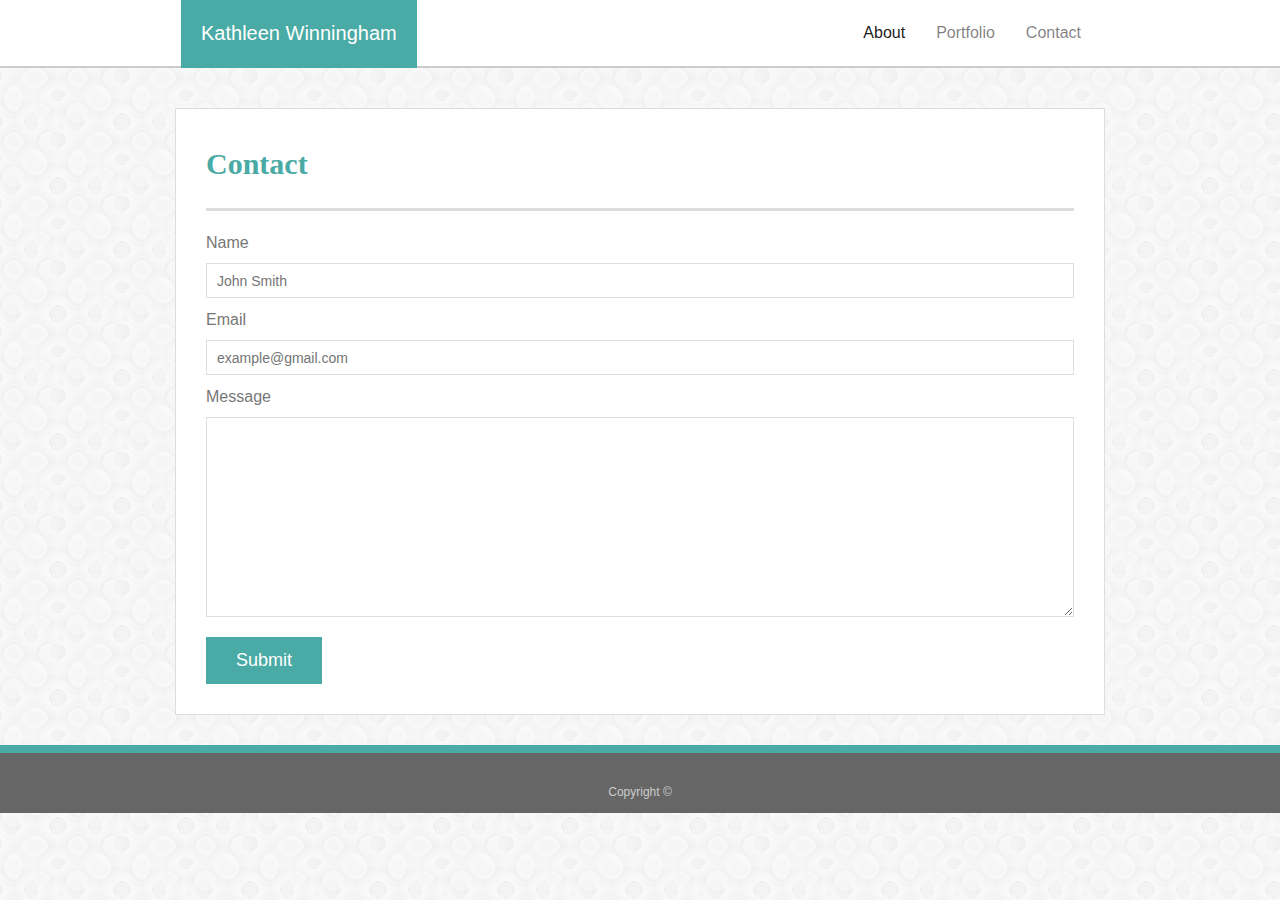
==== contact.html @ 1c1b0aa5 "fixed files" ====
<!doctype html>
<html lang="en-us">

<head>
    <meta charset="UTF-8">
    <meta name="viewport" content="width=device-width, initial-scale=1.0">
    <link rel="stylesheet" href="https://maxcdn.bootstrapcdn.com/bootstrap/4.0.0/css/bootstrap.min.css">
    <link rel="stylesheet" type="text/css" href="assets/style.css">

  <title>Contact | Kathleen Winningham</title>

</head>

<body>

    <!-- Header -->

    <div class="container-2">
        <div class="container">
        <nav class="navbar navbar-expand-xl navbar-light" style="background-color: #ffffff" ;>
          <div id="container">
            <a class="navbar-brand" style="color: #ffffff" href="index.html">Kathleen Winningham</a>
          </div>
    
          <button class="navbar-toggler" type="button" data-toggle="collapse" data-target="#navbarTogglerDemo02"
            aria-controls="navbarTogglerDemo02" aria-expanded="false" aria-label="Toggle navigation">
            <span class="navbar-toggler-icon"></span>
          </button>
    
          <div class="collapse navbar-collapse" id="navbarTogglerDemo02">
            <ul class="navbar-nav ml-auto mt-2 mt-lg-0">
              <li class="nav-item active">
                <a class="nav-link" href="index.html">About <span class="sr-only">(current)</span></a>
              </li>
              <li class="nav-item">
                <a class="nav-link" href="portfolio.html">Portfolio</a>
              </li>
              <li class="nav-item">
                <a class="nav-link" href="contact.html">Contact</a>
              </li>
            </ul>
            <form class="form-inline my-2 my-lg-0">
            </form>
          </div></div></div>
        </nav>
      </div>
  

  <div id="main-container" class="container">
    <section class="main-section">
      <h1>Contact</h1>

      <form id="contact-form">
        <ul>
          <li type="none">
            <label for="name">Name</label>
            <input type="text" id="name" name="name" placeholder="John Smith" required="required">
          </li>
          <li type="none">
            <label for="email">Email</label>
            <input type="email" id="email" name="email" placeholder="example@gmail.com" required="required">
          </li>
          <li type="none">
            <label for="message">Message</label>
            <textarea id="message" name="message" required="required"></textarea>
          </li>
        </ul>
        <input type="submit">
      </form>

    </section>

  </div>

  <footer>
    <div class="container">
      Copyright &copy;
    </div>
  </footer>
</body>

</html>
---- assets/style.css ----
body {
  font-family: Arial, "Helvetica Neue", Helvetica, sans-serif;
  font-size: 16px;
  line-height: auto;
  color: #777;
  background: url("images/confectionary.png");
}

* {
  box-sizing: border-box;
}

/* general */

.container-2 {
  width: 100%;
  background-color: #fff;
  border-bottom: 2px solid #ccc;
  margin-bottom: 30px;
}

a.navbar-brand {
  width: auto;
  background-color: #4aaaa5;
  color: #ffffff;
  padding: 20px;
  margin: -10px;
  height: auto;
}

#masthead2 {
  position: static; 
  z-index: 99;
  max-width: 960px;
  overflow: auto;
  color: #fff;
  background: #4aaaa5;
  padding: 20px;
  margin-bottom: -2px;
  font-family: Georgia, Times, "Times New Roman", serif;
  font-size: 25px;
  font-weight: 700;
}

.container {
  width: 100%;
  max-width: 960px;
  margin: 0 auto;
  clear: both;

}

h1,
h2,
h3,
p {
  margin-bottom: 20px;
}

p:last-child {
  margin-bottom: 0;
}

h1,
h2,
h3 {
  font-family: Georgia, Times, "Times New Roman", serif;
  font-weight: 700;
  color: #4aaaa5;
}

h1 {
  padding-bottom: 20px;
  font-size: 30px;
  line-height: 49px;
  border-bottom: 3px solid #ddd;
}

h2,
h3 {
  font-size: 22px;
}

/* header */


#masthead {
  position: static;
  z-index: 99;
  width: 100%;
  margin: 30px;
  overflow: auto;
  color: #fff;
  background: #fff;
  border-bottom: 2px solid #ccc;
}

#logo {
  float: left;
  width: auto;
  height: 90px;
  font-family: Georgia, Times, "Times New Roman", serif;
  font-size: 26px;
  font-weight: 700;
  line-height: 90px;
  color: #fff;
  text-align: center;
  text-decoration: none;
  background: #4aaaa5;
  padding: 0px 30px;
}

nav a {
  display: inline-block;
  padding-left: 15px;
  margin-left: 15px;
  line-height: 18px;
  color: #999;
  text-decoration: none;
  border-left: 1px solid #efefef;
}

nav a:first-child {
  border-left: 0 none;
}

/* footer */

footer {
  padding: 30px 0;
  clear: both;
  font-size: 12px;
  color: #fff;
  color: #ccc;
  text-align: center;
  background: #666;
  border-top: 8px solid #4aaaa5;
  height: 50px;
}

h3, h2 {
  padding-bottom: 20px;
  margin-bottom: 15px;
  line-height: 22px;
  border-bottom: 2px solid #eee;
}

/* main */

#main-container {
  padding-top: 10px;
  min-height: calc(100vh - px);
}

.main-section {
  float: left;
  width: 100%;
  max-width: 960px;
  padding: 30px;
  margin: 0 0 30px;
  background: #fff;
  border: 1px solid #ddd;
}
/* index image formatting w/hover */
.card {
  width: 150px;
  position: relative;
  float: left;
  margin: 3px 20px 10px 0px;
}

.card .img-top {
  width: 150px;
  display: none;
  position: absolute;
  top: 0;
  left: 0;
  z-index: 99;
}

.card:hover .img-top {
  display: inline;
}
/* end image formatting */

/* portfolio page */

.work {
  position: relative;
  float: left;
  width: 274px;
  margin: 20px 0 25px;
  overflow: auto;
}

.work:nth-child(even) {
  margin-right: 40px;
}

.work img {
  width: 100%;
  border: 0 none;
  opacity: 0.8;
}

.work h3 {
  position: absolute;
  bottom: 20px;
  width: 100%;
  padding: 15px;
  margin-bottom: 0;
  font-weight: 300;
  line-height: 30px;
  color: #fff;
  text-align: center;
  background: #4aaaa5;
  border-bottom: 0;
}

.auth-image {
  float: left;
  width: 200px;
  height: auto;
  margin-top: 10px;
  margin-right: 25px;
}

/* contact page */

#contact-form ul {
  margin-bottom: 20px;
  margin-left: -40px;
}

#contact-form li {
  margin-bottom: 10px;
}

label,
input[type=text],
input[type=email],
textarea {
  display: block;
  width: 100%;
}

input[type=text],
input[type=email],
textarea {
  height: 35px;
  padding: 0 10px;
  font-size: 14px;
  border: 1px solid #ddd;
}

textarea {
  height: 200px;
}

input[type=submit] {
  padding: 10px 30px;
  font-size: 18px;
  color: #fff;
  cursor: pointer;
  background: #4aaaa5;
  border: 0 none;
}

@media screen and (max-width: 980px) {
  body {
      background-color: lightgreen;
  }
}

@media screen and (max-width: 768px) {
  body {
      background-color: lightgreen;
  }
}

@media screen and (max-width: 640px) {
  body {
      object-position: static;
  }
}
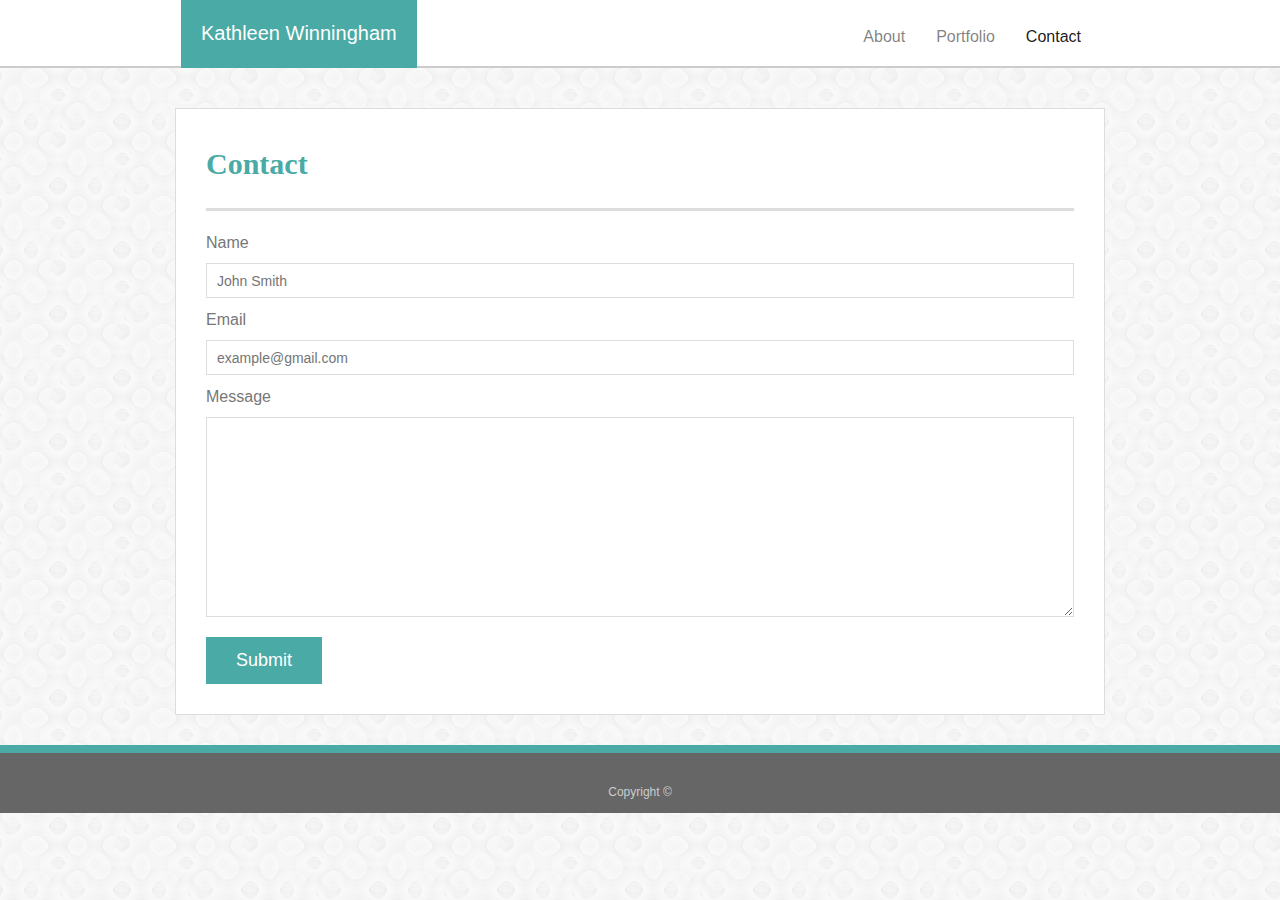
==== commit 46a4a671: "updated files" ====
--- a/contact.html
+++ b/contact.html
@@ -28,14 +28,14 @@
           </button>
     
           <div class="collapse navbar-collapse" id="navbarTogglerDemo02">
-            <ul class="navbar-nav ml-auto mt-2 mt-lg-0">
-              <li class="nav-item active">
+            <ul class="navbar-nav ml-auto mt-2">
+              <li class="nav-item">
                 <a class="nav-link" href="index.html">About <span class="sr-only">(current)</span></a>
               </li>
               <li class="nav-item">
                 <a class="nav-link" href="portfolio.html">Portfolio</a>
               </li>
-              <li class="nav-item">
+              <li class="nav-item active">
                 <a class="nav-link" href="contact.html">Contact</a>
               </li>
             </ul>
--- a/assets/style.css
+++ b/assets/style.css
@@ -1,285 +1,268 @@
 body {
-  font-family: Arial, "Helvetica Neue", Helvetica, sans-serif;
-  font-size: 16px;
-  line-height: auto;
-  color: #777;
-  background: url("images/confectionary.png");
-}
-
-* {
-  box-sizing: border-box;
-}
-
-/* general */
-
-.container-2 {
-  width: 100%;
-  background-color: #fff;
-  border-bottom: 2px solid #ccc;
-  margin-bottom: 30px;
-}
-
-a.navbar-brand {
-  width: auto;
-  background-color: #4aaaa5;
-  color: #ffffff;
-  padding: 20px;
-  margin: -10px;
-  height: auto;
-}
-
-#masthead2 {
-  position: static; 
-  z-index: 99;
-  max-width: 960px;
-  overflow: auto;
-  color: #fff;
-  background: #4aaaa5;
-  padding: 20px;
-  margin-bottom: -2px;
-  font-family: Georgia, Times, "Times New Roman", serif;
-  font-size: 25px;
-  font-weight: 700;
-}
-
-.container {
-  width: 100%;
-  max-width: 960px;
-  margin: 0 auto;
-  clear: both;
-
-}
-
-h1,
-h2,
-h3,
-p {
-  margin-bottom: 20px;
-}
-
-p:last-child {
-  margin-bottom: 0;
-}
-
-h1,
-h2,
-h3 {
-  font-family: Georgia, Times, "Times New Roman", serif;
-  font-weight: 700;
-  color: #4aaaa5;
-}
-
-h1 {
-  padding-bottom: 20px;
-  font-size: 30px;
-  line-height: 49px;
-  border-bottom: 3px solid #ddd;
-}
-
-h2,
-h3 {
-  font-size: 22px;
-}
-
-/* header */
-
-
-#masthead {
-  position: static;
-  z-index: 99;
-  width: 100%;
-  margin: 30px;
-  overflow: auto;
-  color: #fff;
-  background: #fff;
-  border-bottom: 2px solid #ccc;
-}
-
-#logo {
-  float: left;
-  width: auto;
-  height: 90px;
-  font-family: Georgia, Times, "Times New Roman", serif;
-  font-size: 26px;
-  font-weight: 700;
-  line-height: 90px;
-  color: #fff;
-  text-align: center;
-  text-decoration: none;
-  background: #4aaaa5;
-  padding: 0px 30px;
-}
-
-nav a {
-  display: inline-block;
-  padding-left: 15px;
-  margin-left: 15px;
-  line-height: 18px;
-  color: #999;
-  text-decoration: none;
-  border-left: 1px solid #efefef;
-}
-
-nav a:first-child {
-  border-left: 0 none;
-}
-
-/* footer */
-
-footer {
-  padding: 30px 0;
-  clear: both;
-  font-size: 12px;
-  color: #fff;
-  color: #ccc;
-  text-align: center;
-  background: #666;
-  border-top: 8px solid #4aaaa5;
-  height: 50px;
-}
-
-h3, h2 {
-  padding-bottom: 20px;
-  margin-bottom: 15px;
-  line-height: 22px;
-  border-bottom: 2px solid #eee;
-}
-
-/* main */
-
-#main-container {
-  padding-top: 10px;
-  min-height: calc(100vh - px);
-}
-
-.main-section {
-  float: left;
-  width: 100%;
-  max-width: 960px;
-  padding: 30px;
-  margin: 0 0 30px;
-  background: #fff;
-  border: 1px solid #ddd;
-}
-/* index image formatting w/hover */
-.card {
-  width: 150px;
-  position: relative;
-  float: left;
-  margin: 3px 20px 10px 0px;
-}
-
-.card .img-top {
-  width: 150px;
-  display: none;
-  position: absolute;
-  top: 0;
-  left: 0;
-  z-index: 99;
-}
-
-.card:hover .img-top {
-  display: inline;
-}
-/* end image formatting */
-
-/* portfolio page */
-
-.work {
-  position: relative;
-  float: left;
-  width: 274px;
-  margin: 20px 0 25px;
-  overflow: auto;
-}
-
-.work:nth-child(even) {
-  margin-right: 40px;
-}
-
-.work img {
-  width: 100%;
-  border: 0 none;
-  opacity: 0.8;
-}
-
-.work h3 {
-  position: absolute;
-  bottom: 20px;
-  width: 100%;
-  padding: 15px;
-  margin-bottom: 0;
-  font-weight: 300;
-  line-height: 30px;
-  color: #fff;
-  text-align: center;
-  background: #4aaaa5;
-  border-bottom: 0;
-}
-
-.auth-image {
-  float: left;
-  width: 200px;
-  height: auto;
-  margin-top: 10px;
-  margin-right: 25px;
-}
-
-/* contact page */
-
-#contact-form ul {
-  margin-bottom: 20px;
-  margin-left: -40px;
-}
-
-#contact-form li {
-  margin-bottom: 10px;
-}
-
-label,
-input[type=text],
-input[type=email],
-textarea {
-  display: block;
-  width: 100%;
-}
-
-input[type=text],
-input[type=email],
-textarea {
-  height: 35px;
-  padding: 0 10px;
-  font-size: 14px;
-  border: 1px solid #ddd;
-}
-
-textarea {
-  height: 200px;
-}
-
-input[type=submit] {
-  padding: 10px 30px;
-  font-size: 18px;
-  color: #fff;
-  cursor: pointer;
-  background: #4aaaa5;
-  border: 0 none;
-}
-
-@media screen and (max-width: 980px) {
-  body {
-      background-color: lightgreen;
-  }
-}
-
-@media screen and (max-width: 768px) {
-  body {
-      background-color: lightgreen;
-  }
-}
-
-@media screen and (max-width: 640px) {
-  body {
-      object-position: static;
-  }
-}+    font-family: Arial, "Helvetica Neue", Helvetica, sans-serif;
+    font-size: 16px;
+    line-height: auto;
+    color: #777;
+    background: url("images/confectionary.png");
+  }
+  
+  * {
+    box-sizing: border-box;
+  }
+  
+  /* general */
+  
+  .container-2 {
+    width: 100%;
+    background-color: #fff;
+    border-bottom: 2px solid #ccc;
+    margin-bottom: 30px;
+  }
+  
+  a.navbar-brand {
+    width: auto;
+    background-color: #4aaaa5;
+    color: #ffffff;
+    padding: 20px;
+    margin: -10px;
+    height: auto;
+  }
+  
+  #masthead2 {
+    position: static; 
+    z-index: 99;
+    max-width: 960px;
+    overflow: auto;
+    color: #fff;
+    background: #4aaaa5;
+    padding: 20px;
+    margin-bottom: -2px;
+    font-family: Georgia, Times, "Times New Roman", serif;
+    font-size: 25px;
+    font-weight: 700;
+  }
+  
+  .container {
+    width: 100%;
+    max-width: 960px;
+    margin: 0 auto;
+    clear: both;
+  
+  }
+  
+  h1,
+  h2,
+  h3,
+  p {
+    margin-bottom: 20px;
+  }
+  
+  p:last-child {
+    margin-bottom: 0;
+  }
+  
+  h1,
+  h2,
+  h3 {
+    font-family: Georgia, Times, "Times New Roman", serif;
+    font-weight: 700;
+    color: #4aaaa5;
+  }
+  
+  h1 {
+    padding-bottom: 20px;
+    font-size: 30px;
+    line-height: 49px;
+    border-bottom: 3px solid #ddd;
+  }
+  
+  h2,
+  h3 {
+    font-size: 22px;
+  }
+  
+  /* header */
+  
+  
+  #masthead {
+    position: static;
+    z-index: 99;
+    width: 100%;
+    margin: 30px;
+    overflow: auto;
+    color: #fff;
+    background: #fff;
+    border-bottom: 2px solid #ccc;
+  }
+  
+  #logo {
+    float: left;
+    width: auto;
+    height: 90px;
+    font-family: Georgia, Times, "Times New Roman", serif;
+    font-size: 26px;
+    font-weight: 700;
+    line-height: 90px;
+    color: #fff;
+    text-align: center;
+    text-decoration: none;
+    background: #4aaaa5;
+    padding: 0px 30px;
+  }
+  
+  nav a {
+    display: inline-block;
+    padding-left: 15px;
+    margin-left: 15px;
+    line-height: 18px;
+    color: #999;
+    text-decoration: none;
+    border-left: 1px solid #efefef;
+  }
+  
+  nav a:first-child {
+    border-left: 0 none;
+  }
+  
+  /* footer */
+  
+  footer {
+    padding: 30px 0;
+    clear: both;
+    font-size: 12px;
+    color: #fff;
+    color: #ccc;
+    text-align: center;
+    background: #666;
+    border-top: 8px solid #4aaaa5;
+    height: 50px;
+  }
+  
+  h3, h2 {
+    padding-bottom: 20px;
+    margin-bottom: 15px;
+    line-height: 22px;
+    border-bottom: 2px solid #eee;
+  }
+  
+  /* main */
+  
+  #main-container {
+    padding-top: 10px;
+    min-height: calc(100vh - px);
+  }
+  
+  .main-section {
+    float: left;
+    width: 100%;
+    max-width: 960px;
+    padding: 30px;
+    margin: 0 0 30px;
+    background: #fff;
+    border: 1px solid #ddd;
+  }
+  /* index image formatting w/hover */
+  .card {
+    width: 150px;
+    position: relative;
+    float: left;
+    margin: 3px 20px 10px 0px;
+  }
+  
+  .card .img-top {
+    width: 150px;
+    display: none;
+    position: absolute;
+    top: 0;
+    left: 0;
+    z-index: 99;
+  }
+  
+  .card:hover .img-top {
+    display: inline;
+  }
+  /* end image formatting */
+  
+  /* portfolio page */
+  
+  .work {
+    position: relative;
+    float: left;
+    width: 274px;
+    margin: 20px 0 25px;
+    overflow: auto;
+  }
+  
+  .work:nth-child(even) {
+    margin-right: 40px;
+  }
+  
+  .work img {
+    width: 100%;
+    border: 0 none;
+    opacity: 0.8;
+  }
+  
+  .work h3 {
+    position: absolute;
+    bottom: 20px;
+    width: 100%;
+    padding: 15px;
+    margin-bottom: 0;
+    font-weight: 300;
+    line-height: 30px;
+    color: #fff;
+    text-align: center;
+    background: #4aaaa5;
+    border-bottom: 0;
+  }
+  
+  .auth-image {
+    float: left;
+    width: 200px;
+    height: auto;
+    margin-top: 10px;
+    margin-right: 25px;
+  }
+  
+  /* contact page */
+  
+  #contact-form ul {
+    margin-bottom: 20px;
+    margin-left: -40px;
+  }
+  
+  #contact-form li {
+    margin-bottom: 10px;
+  }
+  
+  label,
+  input[type=text],
+  input[type=email],
+  textarea {
+    display: block;
+    width: 100%;
+  }
+  
+  input[type=text],
+  input[type=email],
+  textarea {
+    height: 35px;
+    padding: 0 10px;
+    font-size: 14px;
+    border: 1px solid #ddd;
+  }
+  
+  textarea {
+    height: 200px;
+  }
+  
+  input[type=submit] {
+    padding: 10px 30px;
+    font-size: 18px;
+    color: #fff;
+    cursor: pointer;
+    background: #4aaaa5;
+    border: 0 none;
+  }
+  